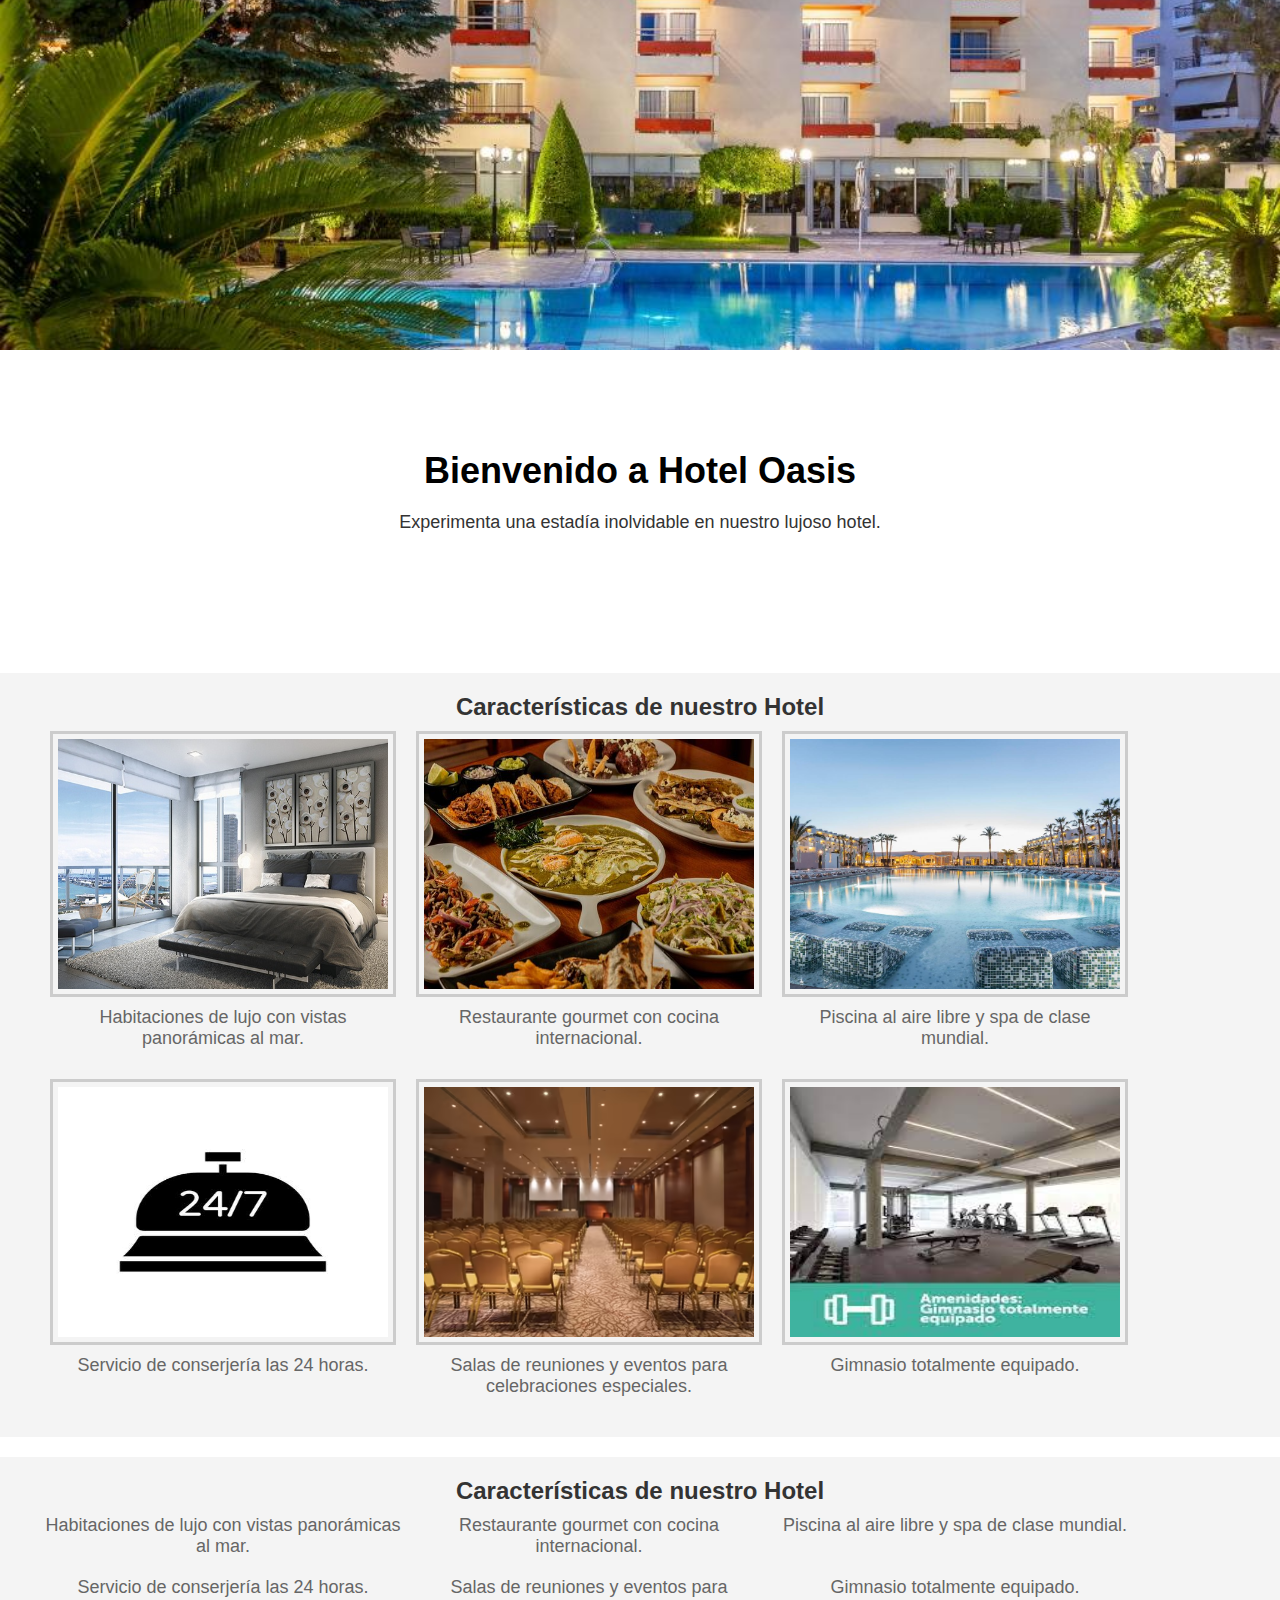
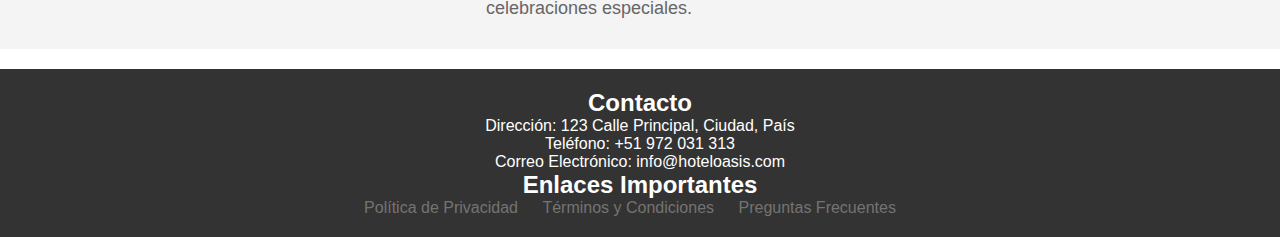
==== index.html @ 3a83a135 "subido" ====
<!DOCTYPE html>
<html lang="es">
<head>
    <meta charset="UTF-8">
    <meta name="viewport" content="width=device-width, initial-scale=1.0">
    <link rel="stylesheet" href="https://cdnjs.cloudflare.com/ajax/libs/font-awesome/6.4.2/css/all.min.css" integrity="sha512-z3gLpd7yknf1YoNbCzqRKc4qyor8gaKU1qmn+CShxbuBusANI9QpRohGBreCFkKxLhei6S9CQXFEbbKuqLg0DA==" crossorigin="anonymous" referrerpolicy="no-referrer" />
    <title>Hotel Oasis</title>
    <link rel="shortcut icon" href="imagenes/logo.jpeg">
    <meta name="description" content="Descripción de tu pagina web.">
    <link rel="stylesheet" href="styles.css">
</head>
<body>
    <section class="seccion-portada">
        <div>
            <!-- Contenido de la sección de portada -->
        </div>
    </section>
    <section class="hero">
        <div class="hero-content">
            <h1>Bienvenido a Hotel Oasis</h1>
            <p>Experimenta una estadía inolvidable en nuestro lujoso hotel.</p>
        </div>
    </section>

    <section class="features">
        <h2>Características de nuestro Hotel</h2>
        <ul>
            <li class="feature-item">
                <img src="imagenes/inicio_1.jpg" alt="Habitaciones de lujo">
                <p>Habitaciones de lujo con vistas panorámicas al mar.</p>
            </li>
            <li class="feature-item">
                <img src="imagenes/inicio_2.jpg" alt="Restaurante gourmet">
                <p>Restaurante gourmet con cocina internacional.</p>
            </li>
            <li class="feature-item">
                <img src="imagenes/inicio_3.jpg" alt="Piscina y spa">
                <p>Piscina al aire libre y spa de clase mundial.</p>
            </li>
            <li class="feature-item">
                <img src="imagenes/inicio_4.jpg" alt="Servicio de conserjería">
                <p>Servicio de conserjería las 24 horas.</p>
            </li>
            <li class="feature-item">
                <img src="imagenes/inicio_5.avif" alt="Salas de reuniones y eventos">
                <p>Salas de reuniones y eventos para celebraciones especiales.</p>
            </li>
            <li class="feature-item">
                <img src="imagenes/inicio_6.jpeg" alt="Gimnasio equipado">
                <p>Gimnasio totalmente equipado.</p>
            </li>
        </ul>
    </section>

    <section class="features">
        <h2>Características de nuestro Hotel</h2>
        <ul>
            <li>Habitaciones de lujo con vistas panorámicas al mar.</li>
            <li>Restaurante gourmet con cocina internacional.</li>
            <li>Piscina al aire libre y spa de clase mundial.</li>
            <li>Servicio de conserjería las 24 horas.</li>
            <li>Salas de reuniones y eventos para celebraciones especiales.</li>
            <li>Gimnasio totalmente equipado.</li>
        </ul>
    </section>

    <!-- Otras secciones de tu sitio web -->
    <footer>
        <div class="footer-content">
            <div class="contact-info">
                <h2>Contacto</h2>
                <p>Dirección: 123 Calle Principal, Ciudad, País</p>
                <p>Teléfono: +51 972 031 313</p>
                <p>Correo Electrónico: info@hoteloasis.com</p>
            </div>
            <div class="important-links">
                <h2>Enlaces Importantes</h2>
                <ul>
                    <li><a href="#">Política de Privacidad</a></li>
                    <li><a href="#">Términos y Condiciones</a></li>
                    <li><a href="#">Preguntas Frecuentes</a></li>
                </ul>
            </div>
        </div>
    </footer>

    <script src="js/index.js"></script>
</body>

</html>
---- styles.css ----
/* Estilos generales */
* {
    margin: 0;
    padding: 0;
}

body {
    font-family: Arial, sans-serif;
    margin: 0;
    padding: 0;
    color: #333;
}

a {
    color: #333;
}

/* Estilos del encabezado */
header {
    background-color: #fff;
    color: #333;
    padding: 20px 0;
}

nav {
    display: flex;
    justify-content: space-between;
    align-items: center;
    max-width: 95%;
    margin: 0 auto;
}

.logo>img {
    font-size: 24px;
    font-weight: bold;
    height: 90px;

}

ul {
    list-style: none;
}

ul li {
    display: inline;
    margin-right: 20px;
}

a {
    text-decoration: none;
}

/* Estilos de la sección hero */
.hero {
    background-image: url('hotel-image.jpg');
    background-size: cover;
    background-position: center;
    color: #333;
    text-align: center;
    padding: 100px 0;
}

.hero h1 {
    font-size: 36px;
}

.hero p {
    font-size: 18px;
    margin: 20px 0;
}

.hero a {
    display: inline-block;
    background-color: #ff8c00;
    color: #333;
    text-decoration: none;
    padding: 10px 20px;
    border-radius: 5px;
    font-weight: bold;
    font-size: 18px;
    margin-top: 20px;
}

/* Estilos para otras secciones */

/* Estilos del pie de página */
footer {
    background-color: #333;
    color: #fff;
    text-align: center;
    padding: 20px 0;
}

/* Otros estilos y estilización para diferentes secciones de tu sitio web */


/* Agrega este código a tu archivo "styles.css" o en una etiqueta <style> en el encabezado de tu HTML */

.features {
    background-color: #f4f4f4;
    padding: 20px;
    margin: 20px 0;
    text-align: center;
}

.features h2 {
    font-size: 24px;
    color: #333;
}

.features ul {
    list-style-type: disc;
    padding-left: 20px;
    text-align: left;
    font-size: 18px;
    color: #666;
}

.features li {
    margin: 10px 0;
}

header {
    border-bottom: #efeded solid 1px;
    ;
}

header li {
    display: block;
    float: left;
    text-align: center;
    width: 100%;
    height: 100%;
    transition: all ease-in-out .2s;
}

header li.different {
    border: none;
    position: relative;
}

header li.different:hover {
    border: none;
}

header li:hover {
    border-bottom: 10px solid #FFFFFF;
}


.different::after {
    content: '';
    position: absolute;
    width: 0px;
    height: 5px;
    left: 50%;
    bottom: 0;
    background-color: white;
    transition: all ease-in-out .2s;
}

.different:hover::after {
    width: 100%;
    left: 0;
}


/* .head-menu .active {
    border-bottom: 3px solid #a9a9a9;
    color: #333;
} */

.head-menu .link-menu {
    padding-bottom: 10px;
    font-weight: bold;
    flex: 1 1 0
}

.head-menu .link-menu:hover {
    color: #cd2e2e;
    font-weight: bold;


}

.head-menu .link-menu::after {
    position: absolute;
    content: "";
    background-color: chocolate;
    bottom: -5px;
    left: 0;
    width: 0%;
    height: 3px;
    transition: 0.3s ease all;
}

.head-menu .link-menu:hover::after {
    width: 100%;
}


.head-menu ul {
    display: flex;
    justify-content: space-between;
    text-align: center;
}

/*Seccion*/

.seccion-comunicacion div {
    width: 95%;
    padding-top: 15px;
    padding-left: 10px;
    height: 40px;
    border-bottom: #efeded 0px solid;
}

.seccion-portada {
    background-image: url(imagenes/hotel-image.jpg);
    width: 100%;
    height: 350px;
    background-size: cover;
    background-repeat: no-repeat;
    background-position: center;
}

.features {
    align-items: center;
}

.features ul {
    display: flex;
    flex-wrap: wrap;
}

.features ul li {
    width: 30%;
    display: flex;
    flex-direction: column;
    text-align: center;
    align-items: center;
}

.features ul li p {
    padding: 10px 15px;
}

.features ul li img {
    width: 90%;
    height: 250px;
    padding: 5px;
    border: #ccc solid 3px;
}




a {
    color: #747372;
    text-decoration: none;
}

/* Estilos del contenedor principal */
.container {
    background-color: rgb(255, 255, 255);
    padding: 20px;
    border-radius: 10px;
    box-shadow: 0 0 10px rgba(59, 58, 58, 0.726);
    text-align: center;
    margin: 20px auto;
    max-width: 600px;
}

/* Estilos para el título principal */
h1 {
    font-size: 36px;
    color: #000000;
    margin-bottom: 20px;
}

/* Estilos para los campos de entrada y etiquetas */
label {
    display: block;
    font-weight: bold;
    margin: 10px 0;
    text-align: left;
}

select,
input[type="date"],
input[type="number"],
input[type="text"],
input[type="email"],
input[type="password"] {
    width: 100%;
    padding: 10px;
    margin-top: 5px;
    margin-bottom: 15px;
    border: none;
    background-color: rgba(95, 82, 170, 0.1);
    border-radius: 5px;
    color: #000000;
    /* Cambiado a un color más oscuro para una mejor legibilidad */
    outline: none;
}

/* Estilos para las etiquetas de los checkbox */
label.checkbox-label {
    display: inline;
    margin-right: 10px;
    font-weight: normal;
    color: hsl(0, 0%, 0%);
    /* Cambiado a un color más oscuro para una mejor legibilidad */
}

/* Estilos para el botón de reserva */
button {
    background-color: #ff0b03;
    color: #ffffff;
    border: none;
    padding: 10px 20px;
    border-radius: 5px;
    font-weight: bold;
    cursor: pointer;
    transition: background-color 0.3s;
    display: block;
    margin: 0 auto;
}

button:hover {
    background-color: #ee1212;
}

/* Estilos para el resumen de la reserva */
#resumenReserva {
    margin-top: 20px;
    text-align: center;
    width: 40%;
    margin: auto auto;

}

#resumenReserva h2 {
    font-size: 24px;
    color: #ff8c00;
    margin-bottom: 10px;
}

#resumenReserva p {
    margin-bottom: 10px;
}

/*TABLAS*/

/* body {
    font: normal medium/1.4 sans-serif;
  } */
table {
    border-collapse: collapse;
    width: 90%;
}

th,
td {
    padding: 0.25rem;
    text-align: left;
    border: 1px solid #ccc;
}

tbody tr:nth-child(odd) {
    background: #eee;
}

.hidden{
    display: none!important;
}
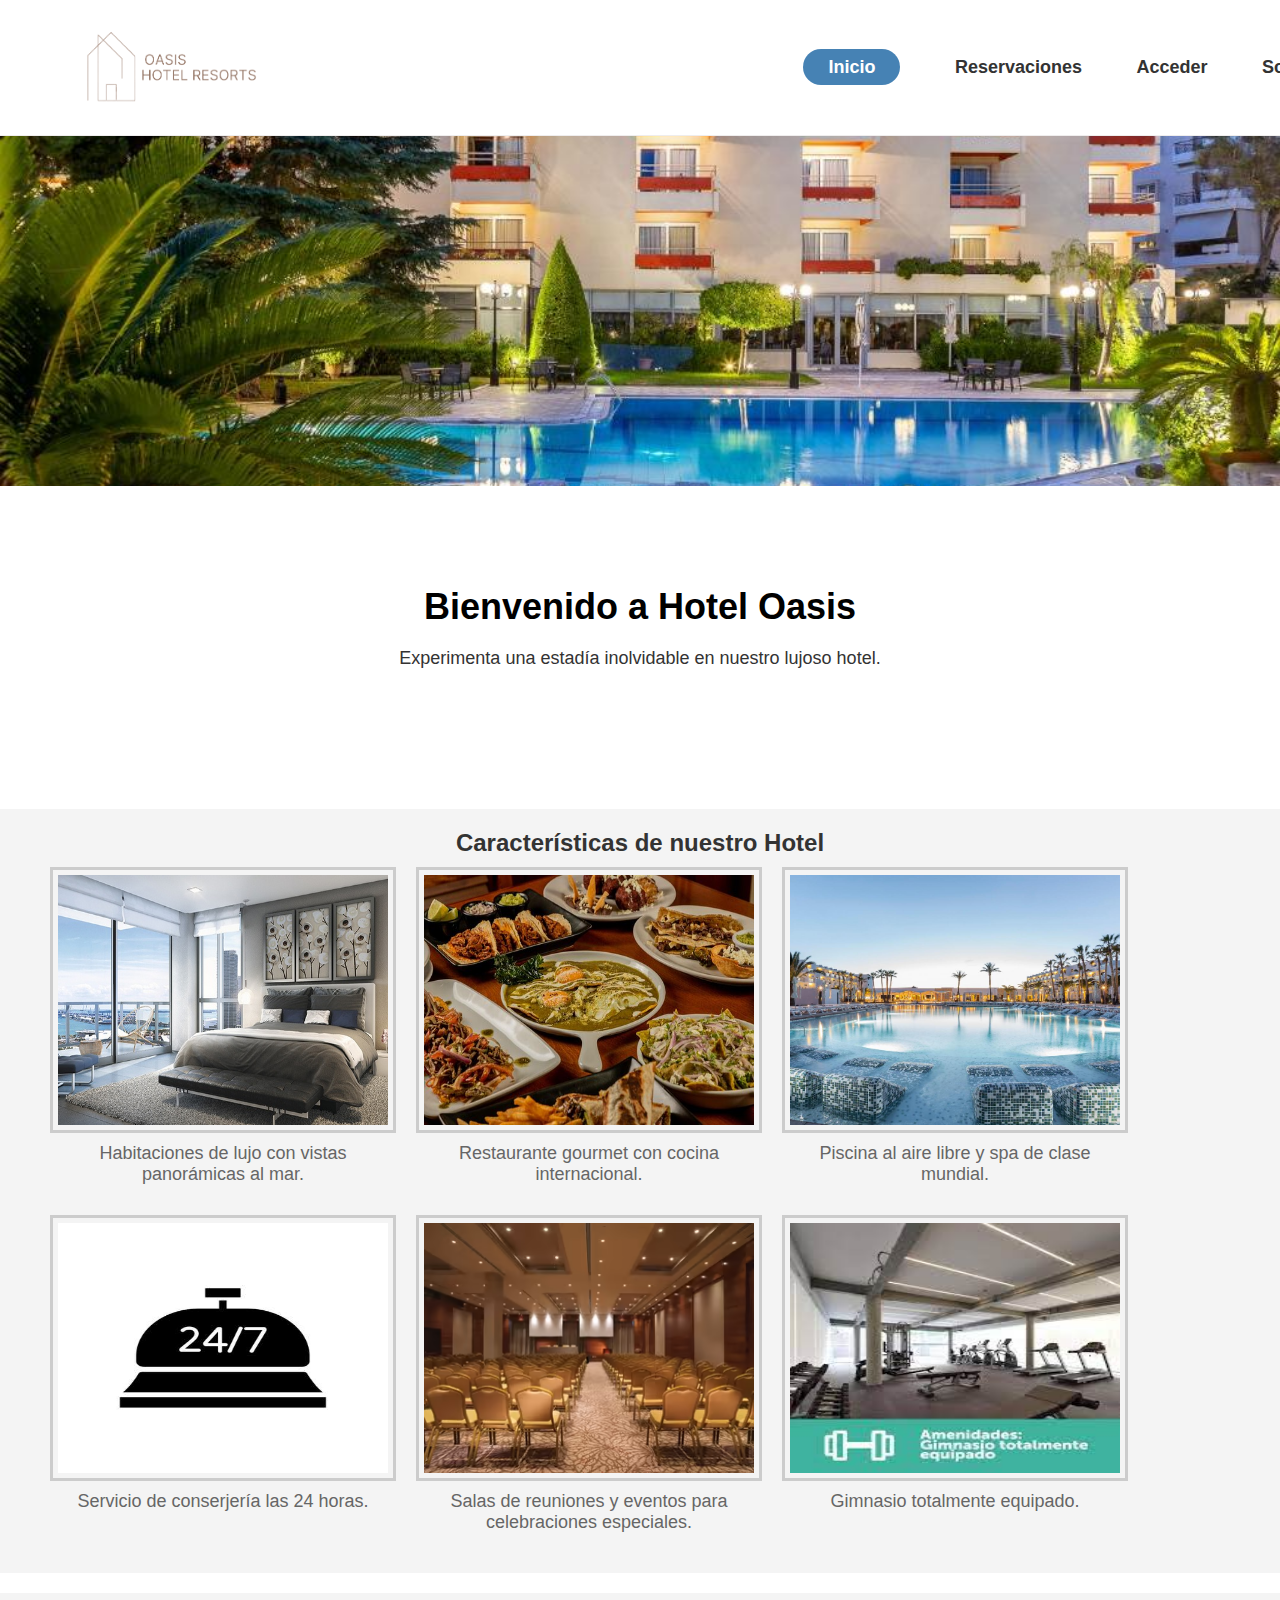
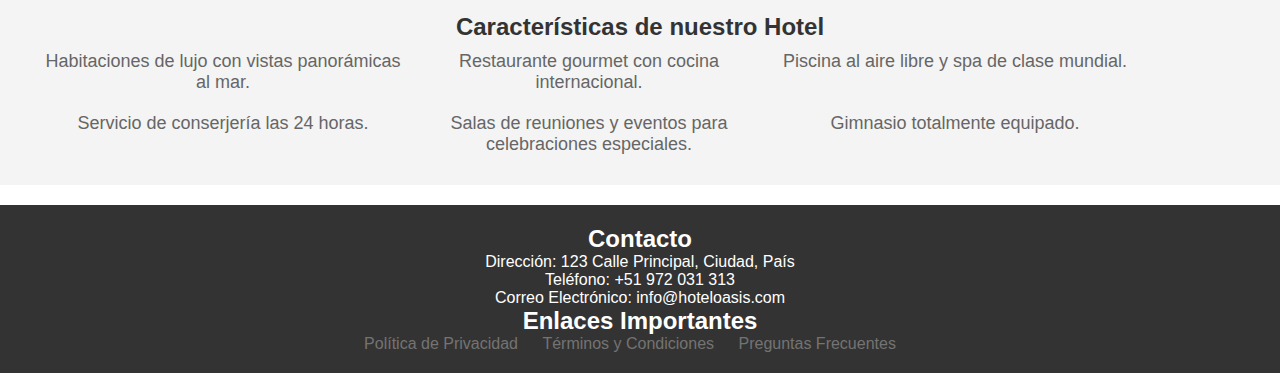
==== commit 89d6ce52: "CAMBIO FINAL" ====
--- a/index.html
+++ b/index.html
@@ -10,6 +10,20 @@
     <link rel="stylesheet" href="styles.css">
 </head>
 <body>
+    <header>
+        <div class="container-header">
+            <div class="logo">
+                <img src="imagenes/logo-oasis.png" alt="Hotel Oasis Logo">
+            </div>
+
+            <div class="tags-a">
+                <a id="inicio" href="../../frontend/hoteles_front/index.html" class="link-menu active" target="contenido">Inicio</a>
+                <a id="reservar" href="../../frontend/hoteles_front/rigistro.html" class="link-menu" target="contenido">Reservaciones</a>
+                <a id="notificaciones" href="../../frontend/hoteles_front/login.html" class="link-menu" target="contenido">Acceder</a>
+                <a id="preguntas" href="../../frontend/hoteles_front/preguntas.html" class="link-menu" target="contenido">Soporte</a>
+            </div>
+        </div>
+    </header>
     <section class="seccion-portada">
         <div>
             <!-- Contenido de la sección de portada -->
--- a/styles.css
+++ b/styles.css
@@ -373,4 +373,47 @@
 
 .hidden{
     display: none!important;
+}
+
+
+
+#inicio{
+    background-color: rgb(70, 130, 180);
+    border-radius: 25px;
+    padding: 8px 25px;
+    font-size: 18px;
+    font-weight: 550;
+    text-decoration: none;
+    color: rgb(255, 255, 255);
+    margin: 0 25px;
+    transition: all 0.3s;
+}
+#inicio:hover {
+    color: #000000;
+}
+
+#reservar,#notificaciones,#preguntas{
+    font-size: 18px;
+    font-weight: 550;
+    text-decoration: none;
+    color: #333;
+    margin: 0 25px;
+    position: relative;
+}
+#reservar:hover,#notificaciones:hover,#preguntas:hover{
+    color: rgb(70, 130, 180);
+    border-bottom: 2px solid rgb(70, 130, 180);
+}
+
+.logo>img {
+    height: 75px;
+}
+
+.container-header{
+    width: 100%;
+    padding: 0 75px;
+    margin: 8px 0;
+    display: flex;
+    justify-content: space-between;
+    align-items: center;
 }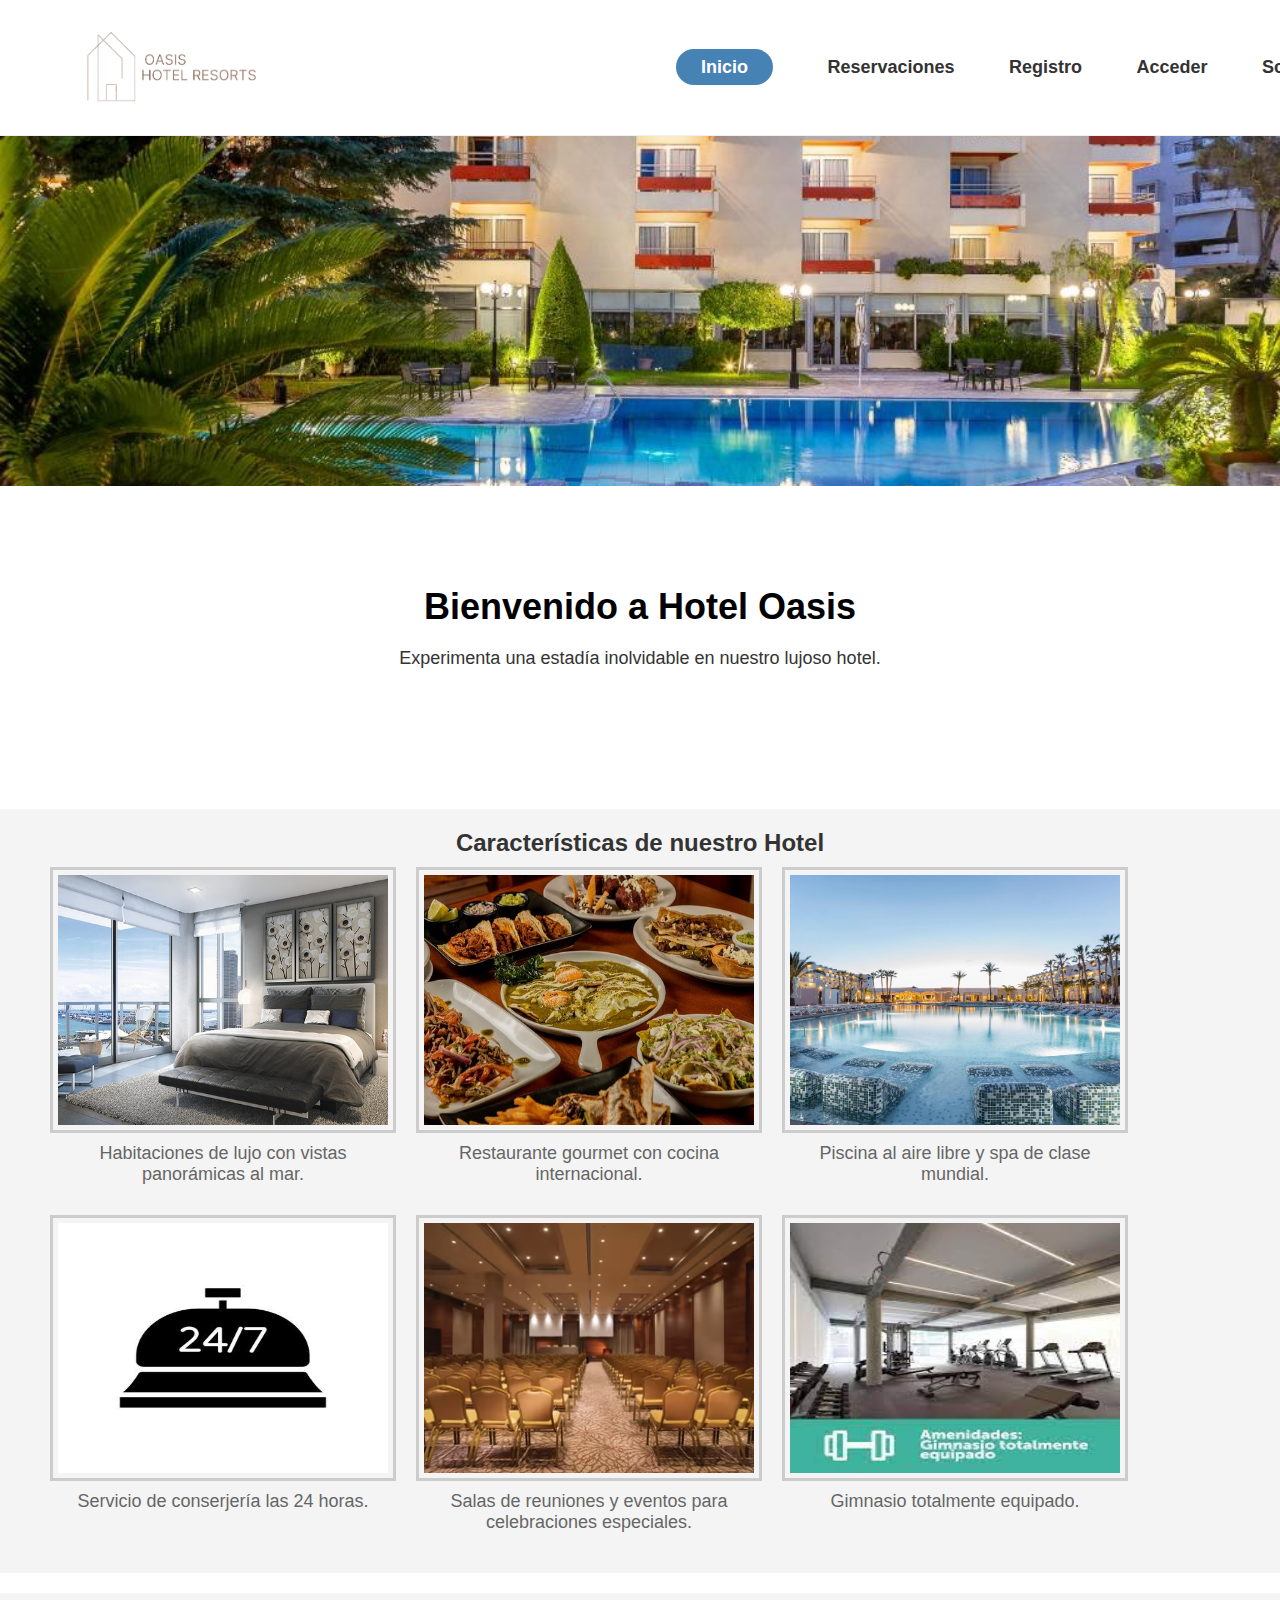
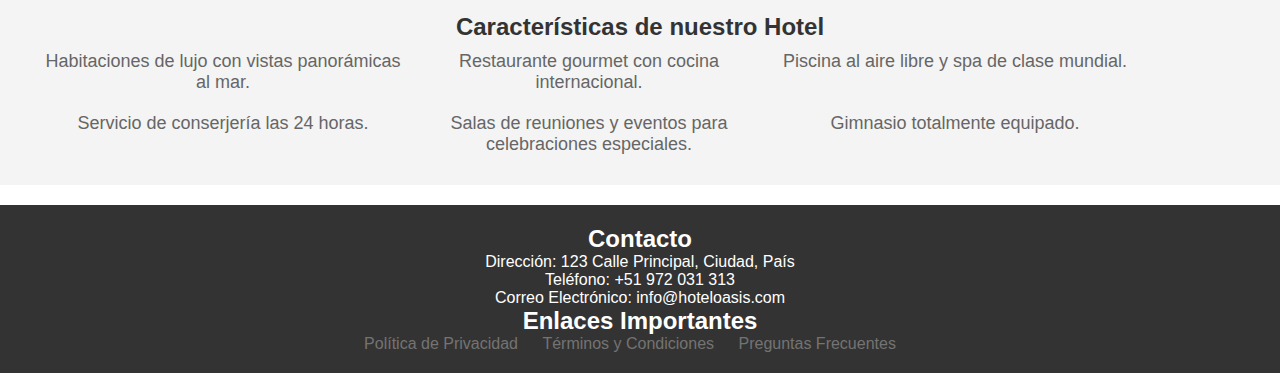
==== commit 09898750: "registro usuarios" ====
--- a/index.html
+++ b/index.html
@@ -17,10 +17,11 @@
             </div>
 
             <div class="tags-a">
-                <a id="inicio" href="../../frontend/hoteles_front/index.html" class="link-menu active" target="contenido">Inicio</a>
-                <a id="reservar" href="../../frontend/hoteles_front/rigistro.html" class="link-menu" target="contenido">Reservaciones</a>
-                <a id="notificaciones" href="../../frontend/hoteles_front/login.html" class="link-menu" target="contenido">Acceder</a>
-                <a id="preguntas" href="../../frontend/hoteles_front/preguntas.html" class="link-menu" target="contenido">Soporte</a>
+                <a id="inicio" href="index.html" class="link-menu active" target="contenido">Inicio</a>
+                <a id="reservar" href="rigistro.html" class="link-menu" target="contenido">Reservaciones</a>
+                <a id="reservar" href="register.html" class="link-menu" target="contenido">Registro</a>
+                <a id="notificaciones" href="login.html" class="link-menu" target="contenido">Acceder</a>
+                <a id="preguntas" href="preguntas.html" class="link-menu" target="contenido">Soporte</a>
             </div>
         </div>
     </header>
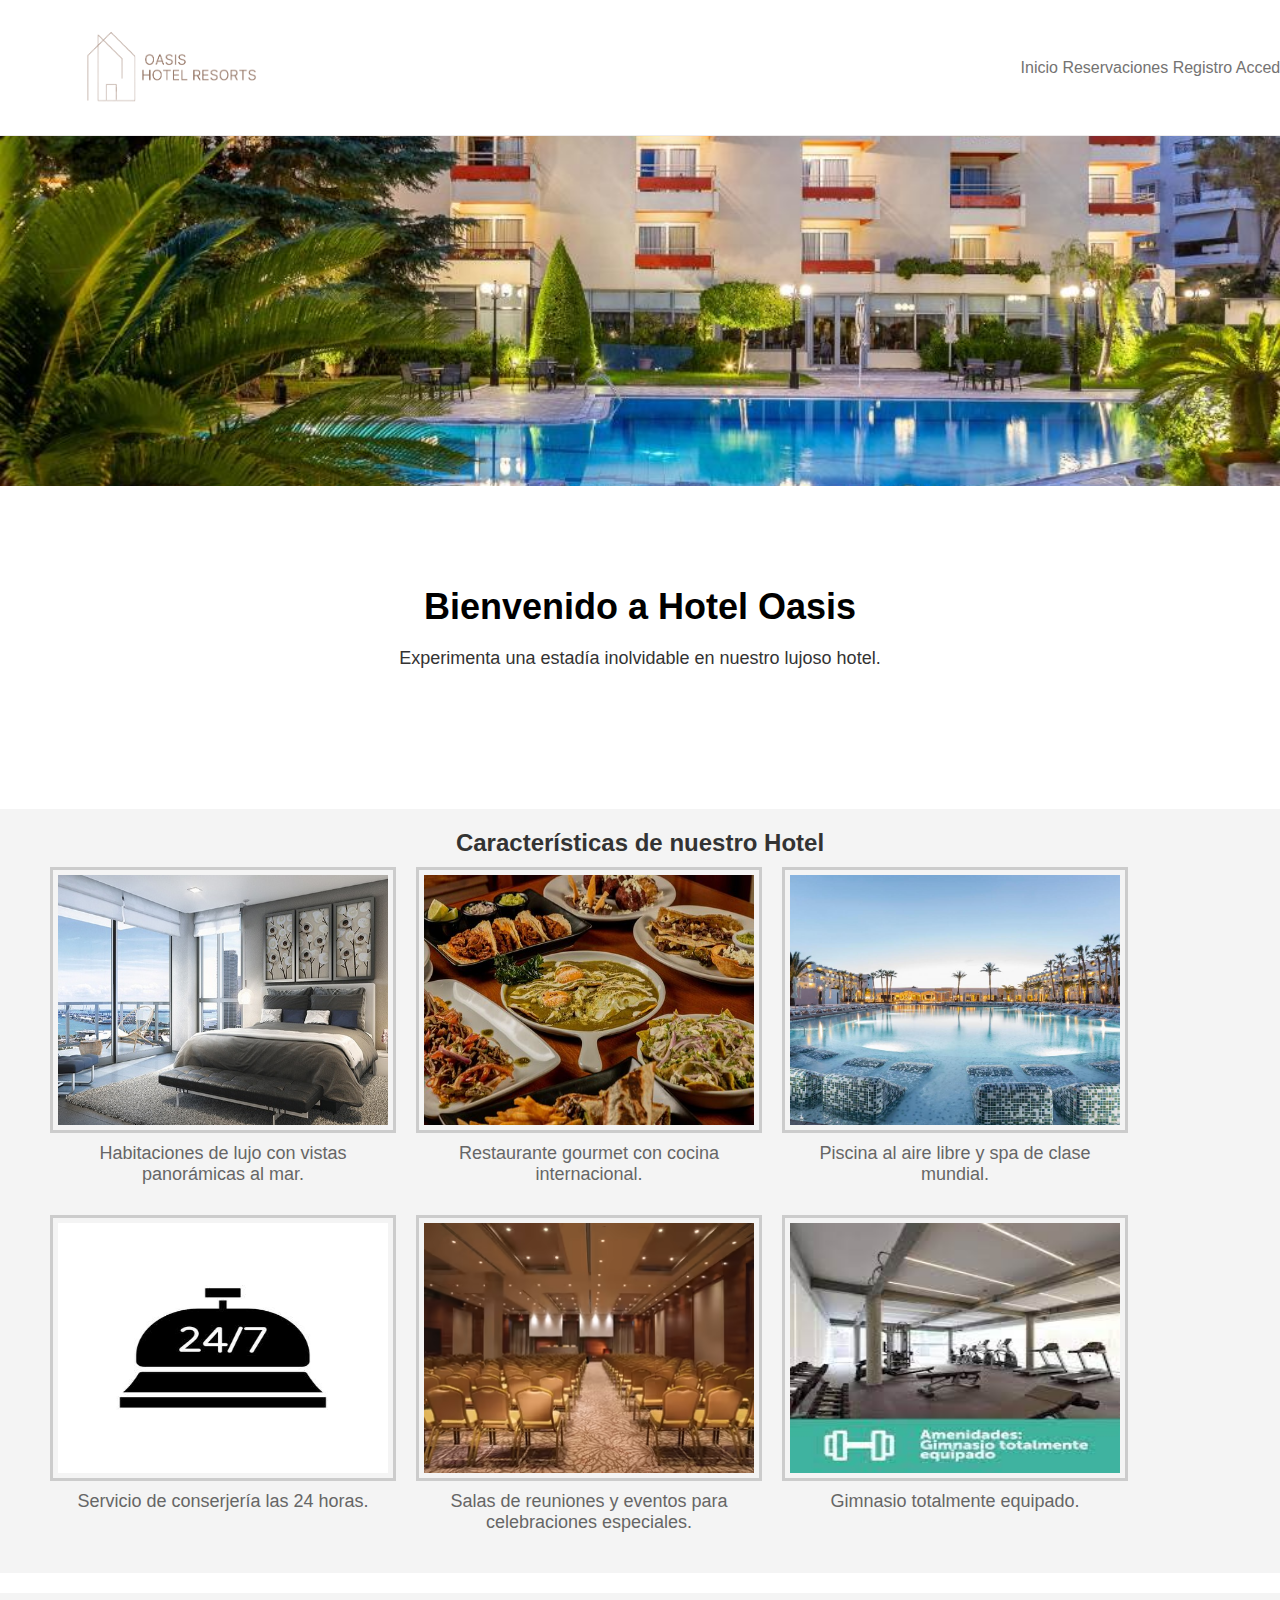
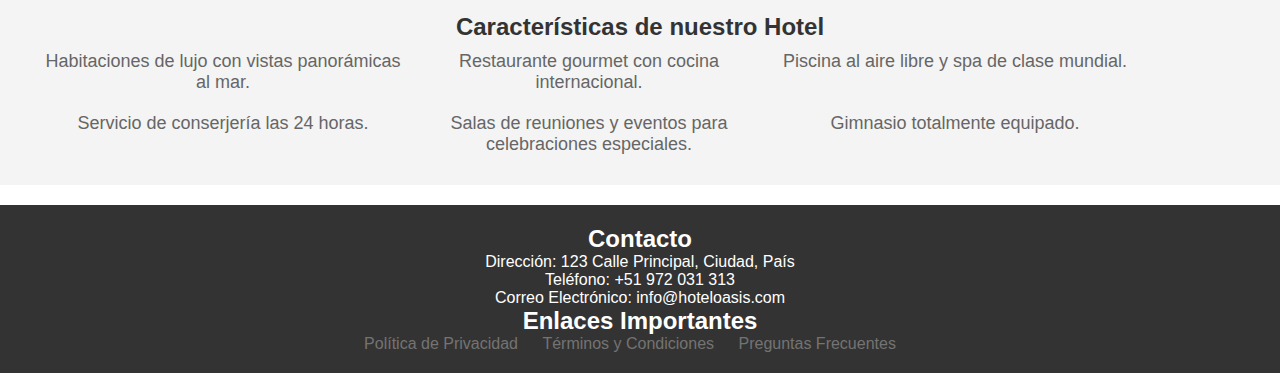
==== commit e19469f1: "Cambio Oficial" ====
--- a/index.html
+++ b/index.html
@@ -17,11 +17,11 @@
             </div>
 
             <div class="tags-a">
-                <a id="inicio" href="index.html" class="link-menu active" target="contenido">Inicio</a>
-                <a id="reservar" href="rigistro.html" class="link-menu" target="contenido">Reservaciones</a>
-                <a id="reservar" href="register.html" class="link-menu" target="contenido">Registro</a>
-                <a id="notificaciones" href="login.html" class="link-menu" target="contenido">Acceder</a>
-                <a id="preguntas" href="preguntas.html" class="link-menu" target="contenido">Soporte</a>
+                <a  href="index.html" class="link-menu active" >Inicio</a>
+                <a  href="rigistro.html" class="link-menu" >Reservaciones</a>
+                <a  href="register.html" class="link-menu" >Registro</a>
+                <a  href="login.html" class="link-menu">Acceder</a>
+                <a  href="preguntas.html" class="link-menu" >Soporte</a>
             </div>
         </div>
     </header>
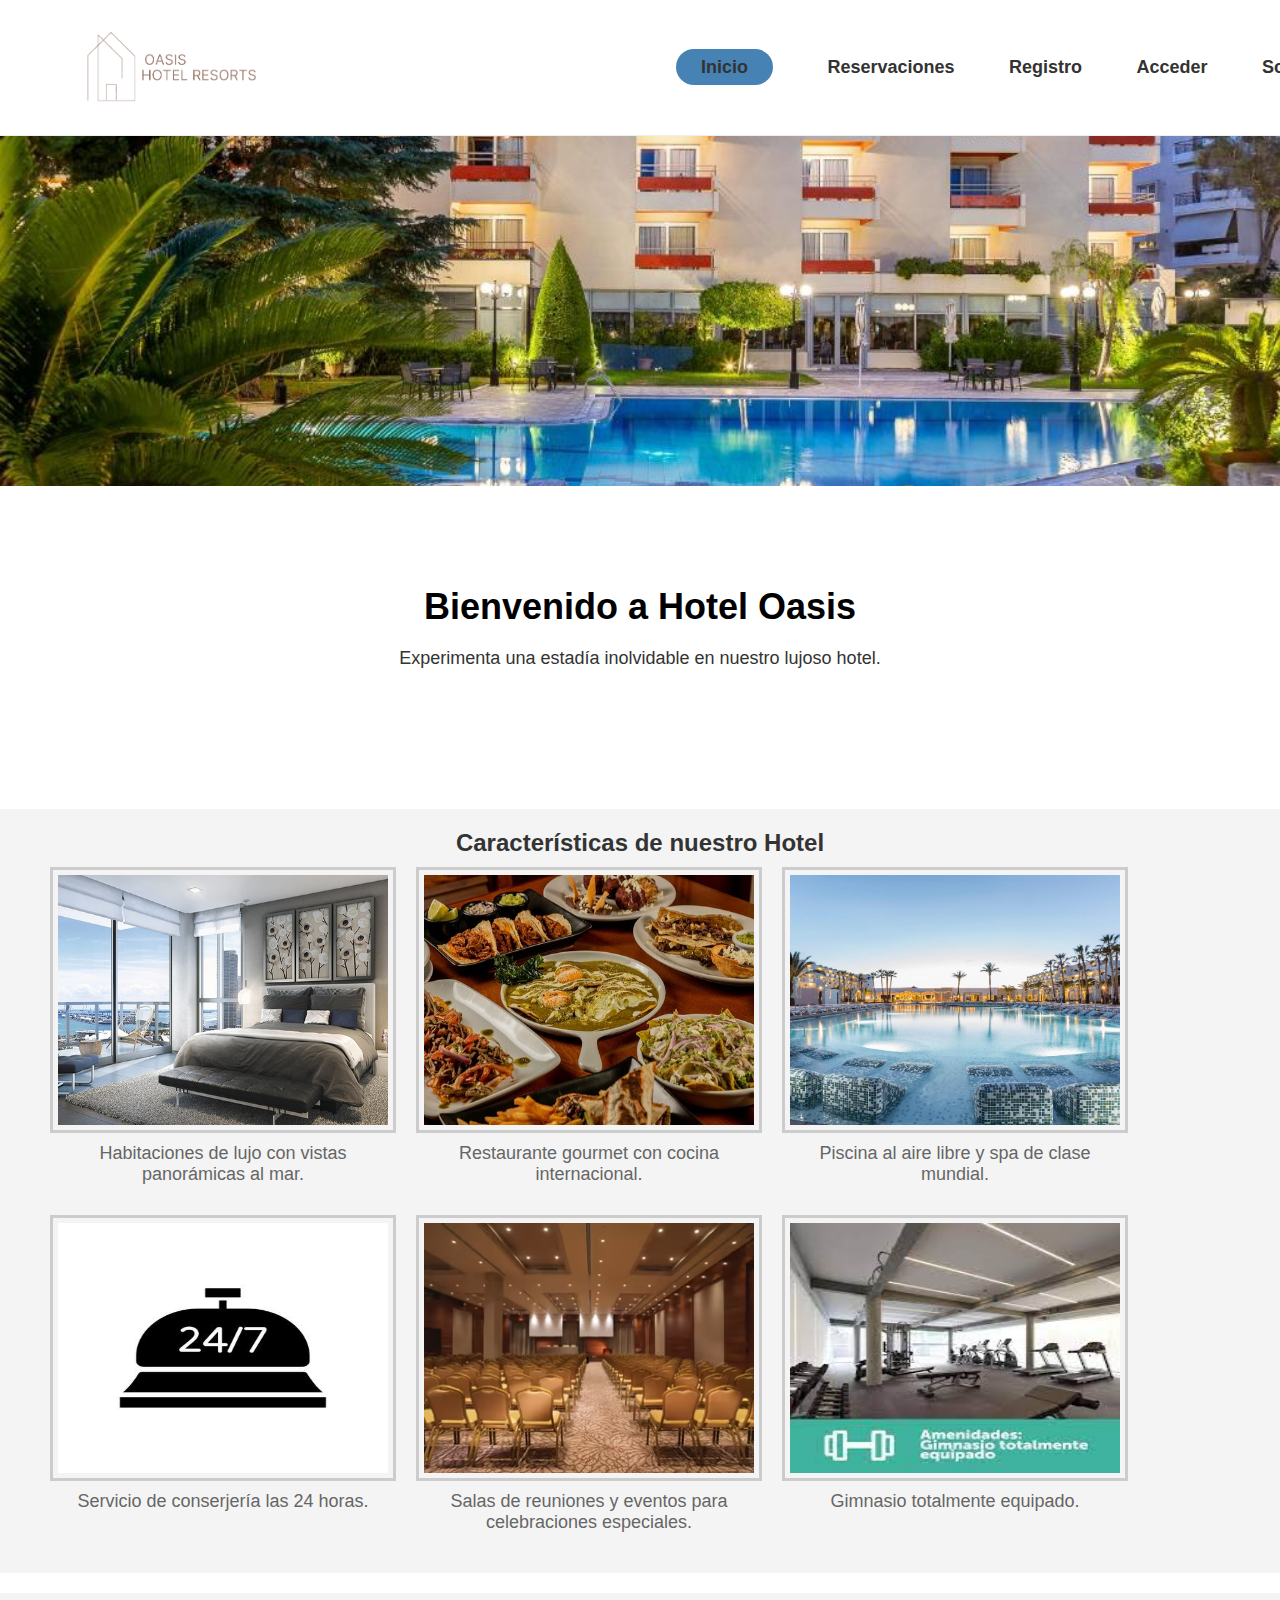
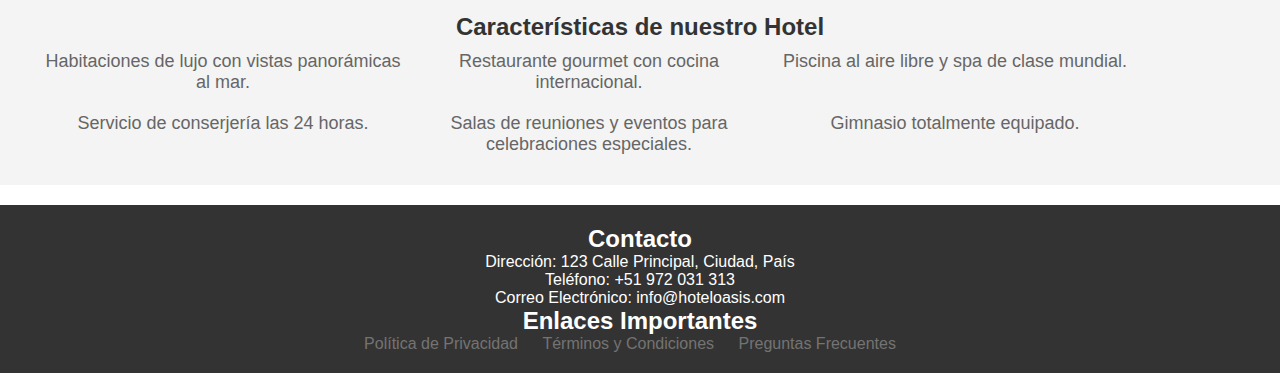
==== commit ca27668a: "Fronted" ====
--- a/index.html
+++ b/index.html
@@ -17,11 +17,11 @@
             </div>
 
             <div class="tags-a">
-                <a  href="index.html" class="link-menu active" >Inicio</a>
-                <a  href="rigistro.html" class="link-menu" >Reservaciones</a>
-                <a  href="register.html" class="link-menu" >Registro</a>
-                <a  href="login.html" class="link-menu">Acceder</a>
-                <a  href="preguntas.html" class="link-menu" >Soporte</a>
+                <a id="inicio" href="index.html" class="menu_activo" >Inicio</a>
+                <a id="reservar" href="rigistro.html" class="link-menu" >Reservaciones</a>
+                <a id="reservar" href="register.html" class="link-menu" >Registro</a>
+                <a id="notificaciones" href="login.html" class="link-menu" >Acceder</a>
+                <a id="preguntas" href="preguntas.html" class="link-menu" >Soporte</a>
             </div>
         </div>
     </header>
--- a/styles.css
+++ b/styles.css
@@ -377,7 +377,7 @@
 
 
 
-#inicio{
+.menu_activo{
     background-color: rgb(70, 130, 180);
     border-radius: 25px;
     padding: 8px 25px;
@@ -388,11 +388,11 @@
     margin: 0 25px;
     transition: all 0.3s;
 }
-#inicio:hover {
+.menu_activo:hover {
     color: #000000;
 }
 
-#reservar,#notificaciones,#preguntas{
+#reservar,#notificaciones,#preguntas,#inicio{
     font-size: 18px;
     font-weight: 550;
     text-decoration: none;
@@ -400,7 +400,7 @@
     margin: 0 25px;
     position: relative;
 }
-#reservar:hover,#notificaciones:hover,#preguntas:hover{
+#reservar:hover,#notificaciones:hover,#preguntas:hover,#inicio:hover{
     color: rgb(70, 130, 180);
     border-bottom: 2px solid rgb(70, 130, 180);
 }
@@ -416,4 +416,4 @@
     display: flex;
     justify-content: space-between;
     align-items: center;
-}+}
